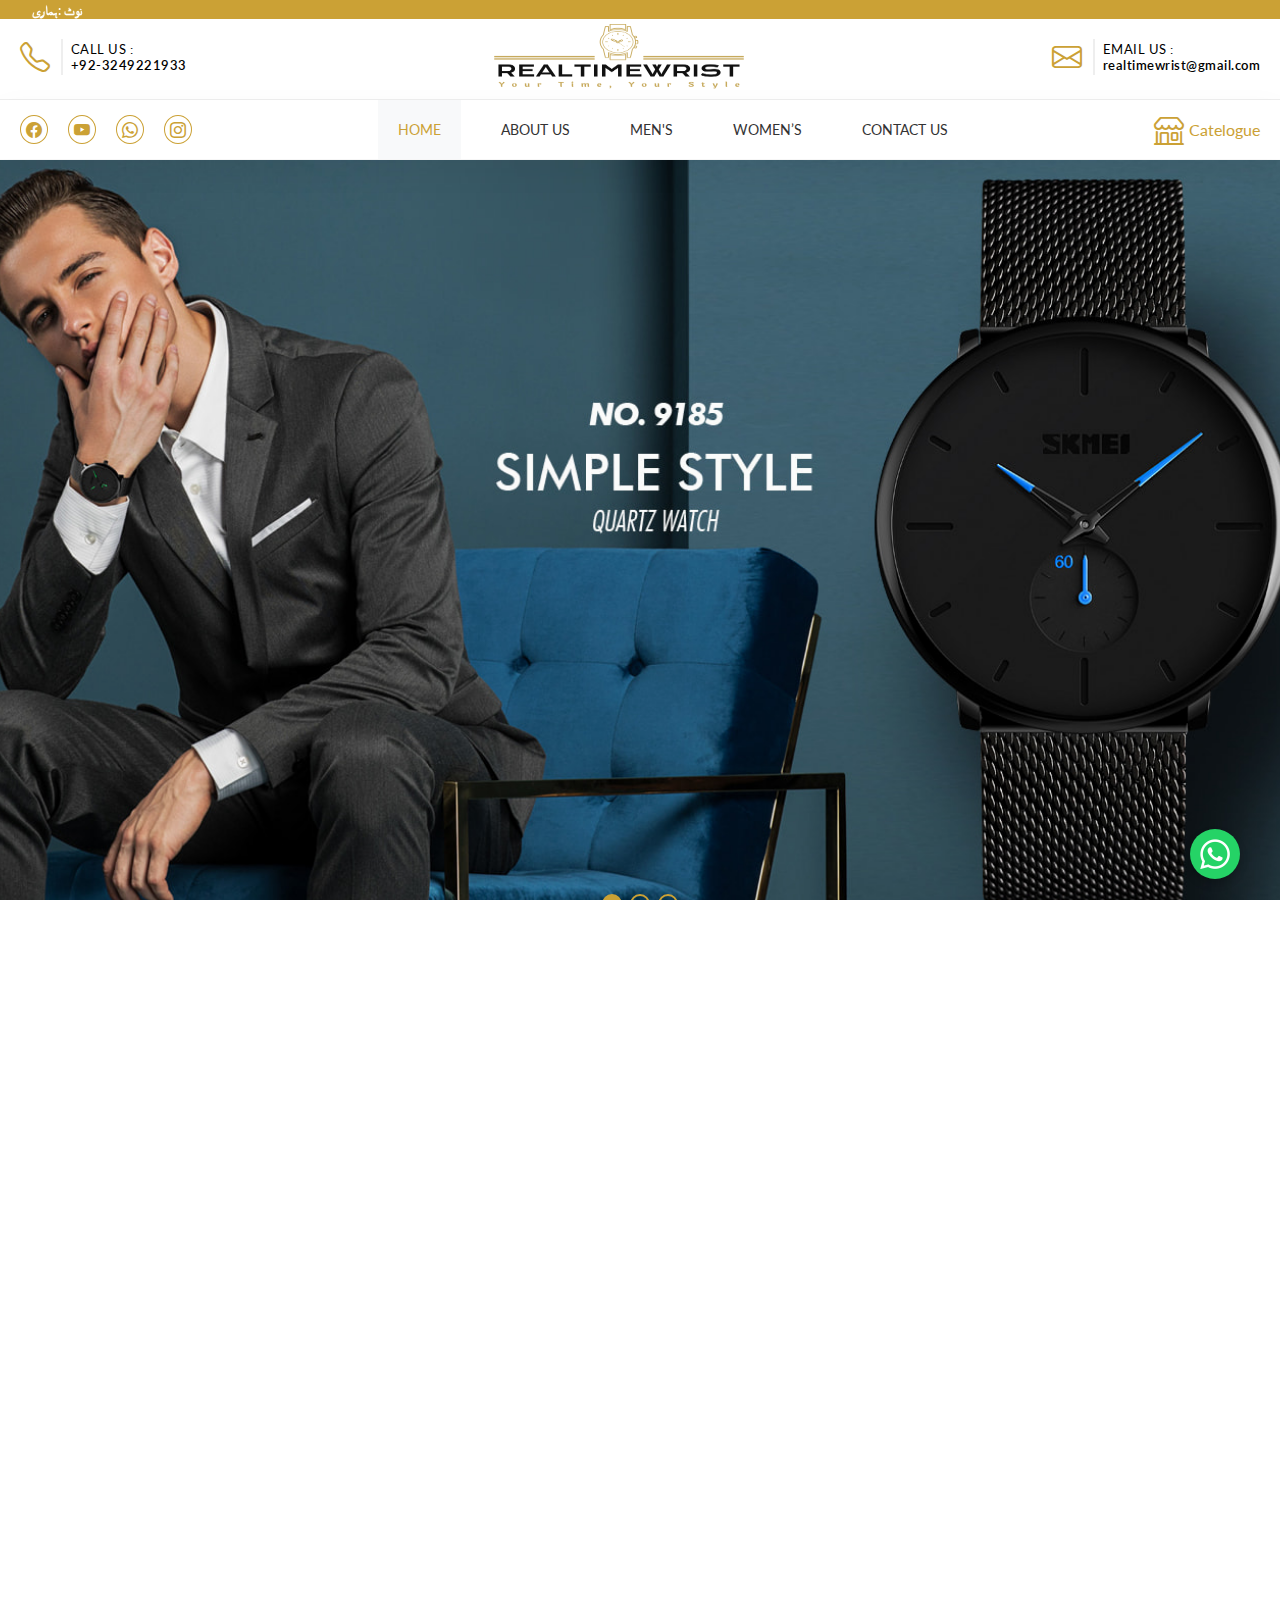
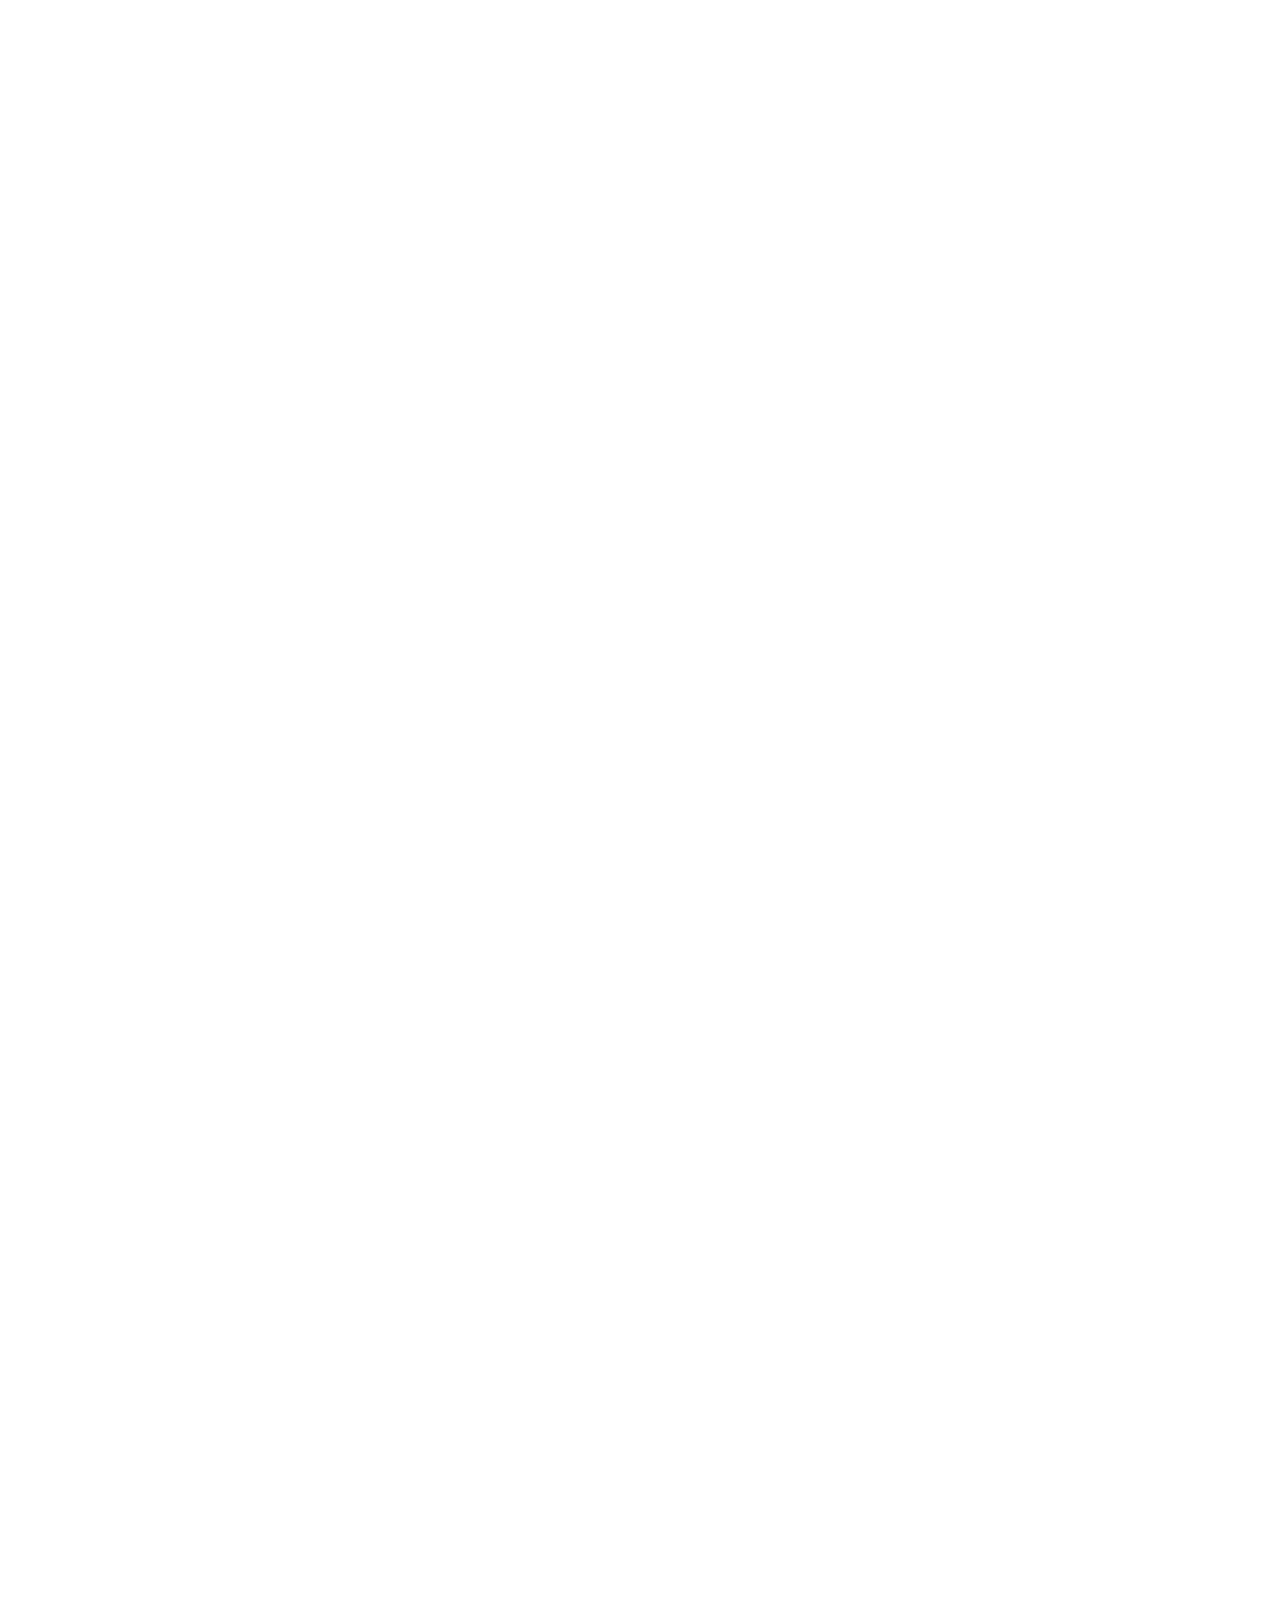
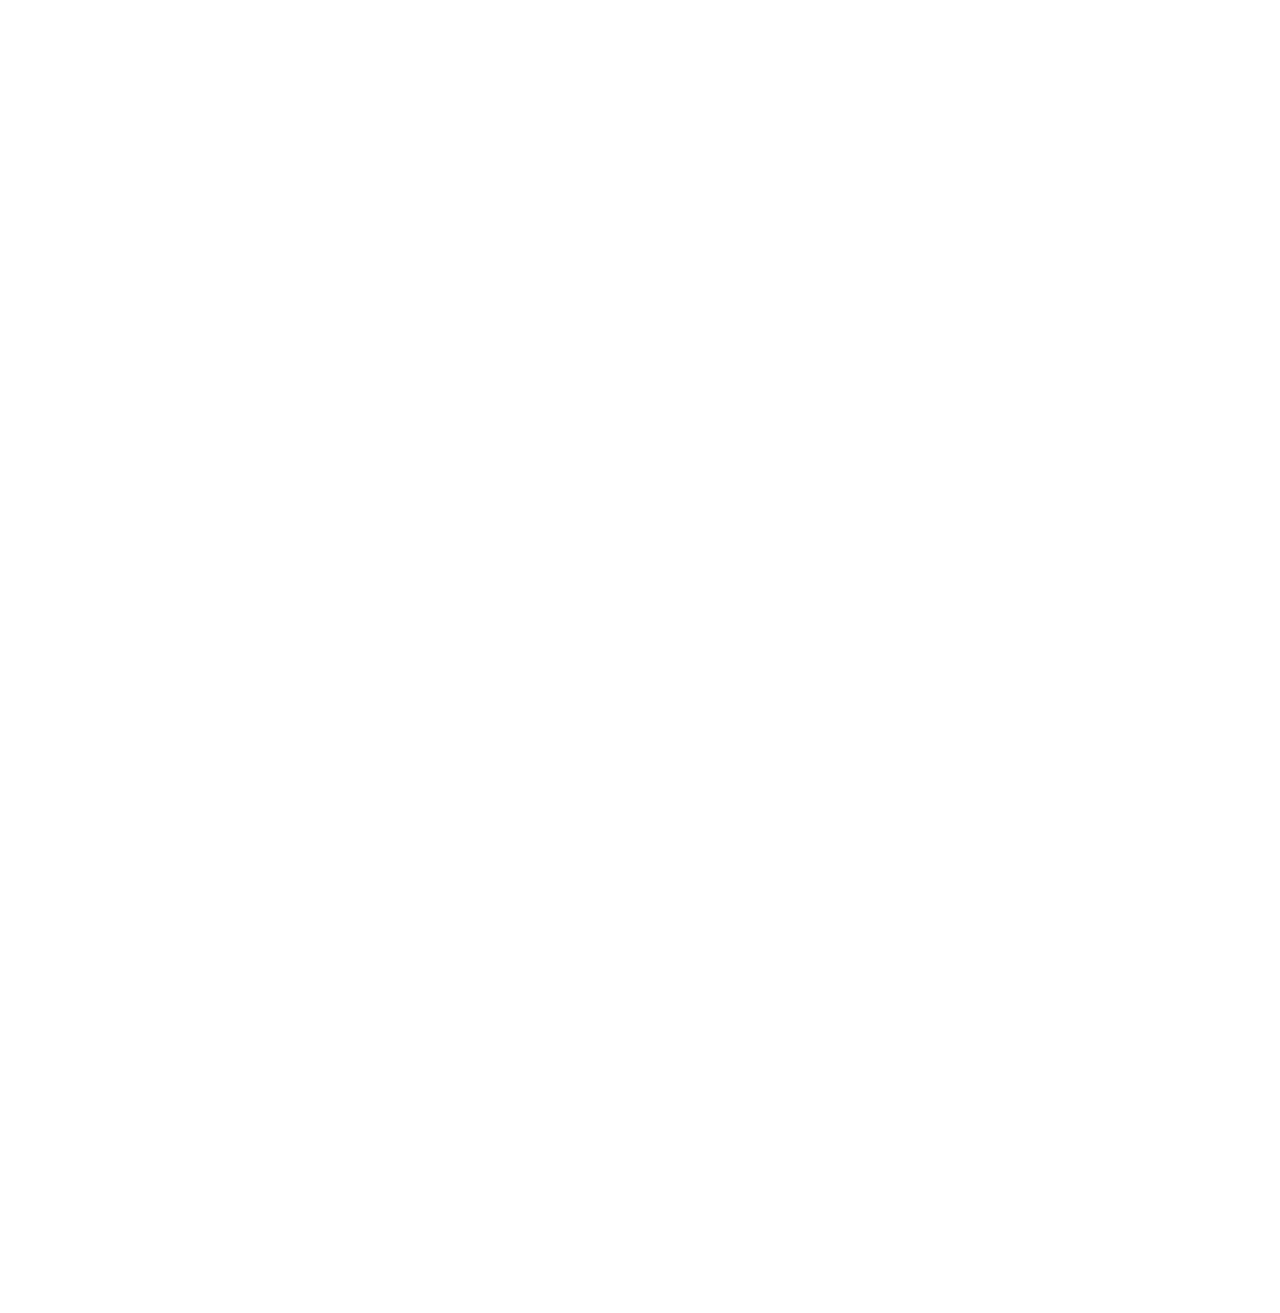
==== index.html @ b3bfb500 "E-commerce" ====
<!DOCTYPE html>
<html lang="en">

<head>
  <meta charset="UTF-8">
  <meta name="viewport" content="width=device-width, initial-scale=1.0">
  <title>REALTIMEWRIST | The house of watches</title>
  <link rel="shortcut icon" href="assessts/img/watch-favicon.png" type="image/x-icon">
  <link rel="stylesheet" href="style.css">
  <link rel="stylesheet" href="general.css">
  <link rel="stylesheet" href="query.css">
  <link rel="preconnect" href="https://fonts.googleapis.com">
  <link rel="preconnect" href="https://fonts.gstatic.com" crossorigin>
  <link href="https://fonts.googleapis.com/css2?family=Lato:wght@300;400;700&display=swap" rel="stylesheet">

  <!-- Link Swiper's CSS -->
  <link rel="stylesheet" href="assessts/swiper/swiper-bundle.min.css" />

  <!-- BootstrapLink -->
  <link rel="stylesheet" href="assessts/bootstrap-icons/bootstrap-icons.css">

  <!-- <link rel="stylesheet" href="assessts/boxicons/css/boxicons.css"> -->
  <!-- <link rel="stylesheet" href="assessts/boxicons/css/boxicons.min.css"> -->


</head>

<body>

  <div class="header-call">
    <marquee behavior="" direction="right"> نوٹ :ہماری ڈیل اس وقت ہوگی جب گھڑی آپ تک پہنچے گی اور ہم صرف کیش آن ڈیلیوری پر کام کرتے ہیں۔</span></marquee>
  </div>
  <header class="header-custom">
    <div class="logo">
      <a href="tel:+032-49221933" class="call">
        <i class="bi bi-telephone"></i>
        <div class="call-detail">
          CALL US :
          <p>+92-3249221933</p>
        </div>
      </a>
      <img src="realtimewrist-color-logo.png" alt="">
      <a href="mailto:realtimewrist@gmail.com" class="call">
        <i class="bi bi-envelope"></i>
        <div class="call-detail">
          EMAIL US :
          <p>realtimewrist@gmail.com</p>
        </div>
      </a>
    </div>

    <nav>
      <div class="nav-div">
        <a href="#" class="nav-logo">
          <img src="realtimewrist-color-logo-2.png" alt="">
        </a>
        <div class="social-accounts">
          <a href="https://www.facebook.com/profile.php?id=61551032074666" target="_blank"><i
              class="bi bi-facebook"></i></a>
          <a href=" https://www.youtube.com/@realtimewrist_watches" target="_blank"><i class="bi bi-youtube"></i></a>
          <a href="https://wa.me/923249221933" target="_blank"><i class="bi bi-whatsapp"></i></a>
          <a href=" https://www.instagram.com/realtime_wrist/" target="_blank"> <i class="bi bi-instagram"></i></a>
        </div>
        <ul class="nav-custom">
          <a href="index.html" class="nav-link-custom active">Home</a>
          <a href="#about" class="nav-link-custom">About Us</a>
          <a href="mens-watches.html" class="nav-link-custom">Men's</a>
          <a href="womens-watches.html" class="nav-link-custom">Women’s</a>
          <a href="contact.html" class="nav-link-custom">Contact US</a>
        </ul>
        <a href="https://wa.me/923249221933" target="_blank" class="chat-icon">
          <i class="bi bi-shop"></i><span>Catelogue</span>
        </a>
        <button class="btn-mobile-nav">
          <i class="bi bi-list icon-mobile-nav"></i>
          <i class="bi bi-x icon-mobile-nav"></i>
        </button>
      </div>
    </nav>
  </header>

  <main class="main">
    <a href="https://wa.me/923249221933" target="_blank" class="whatsapp">
      <img src="assessts/img/whatsapp.png" alt="">
    </a>

    <!-- ======= HERO SECTION ======= -->
    <section class="section-hero">
      <!-- Swiper -->
      <div class="swiper mySwiper">

        <div class="swiper-wrapper">
          <div class="swiper-slide">
            <div class="slide">
              <img src="assessts/img/hero-1.jfif" alt="">
            </div>
          </div>
          <div class="swiper-slide hero-float-slide">
            <div class="slide">
              <img src="assessts/img/hero-2.jfif" alt="">
            </div>
          </div>
          <div class="swiper-slide hero-float-slide">
            <div class="slide">
              <img src="assessts/img/hero-3.png" alt="">
            </div>
          </div>
        </div>
        <div class="swiper-pagination swiper-btn"></div>
      </div>
    </section>



    <!-- ======= ABOUT SECTION ======= -->
    <section class="section-about" id="about">
      <div class="container text-center">
        <!-- <div class="line"></div> -->
        <h2 class="section-title">About Us</h2>
      </div>

      <div class="container">
        <div class="grid grid--2-cols">

          <div class="about-text">
            <p class="about-para">
              <strong> Realtimmewrist</strong> is an online platform for providing facility of watches, with cash on delivery as our only payment method. This means that you can browse our selection of watches, and receive your watch without having to pay anything upfront. Once your watch arrives, you can pay the delivery person in cash.
              
              We understand that buying a watch online can be a big decision, and we want to make sure that you have all the information you need before you make a purchase. That's why we provide detailed descriptions and high-quality photos of all of our watches. <br> <br>
              
              If you're looking for a convenient and affordable way to buy a watch, Realtimmewrist is the perfect place for you. <br> <br>
              <strong>
              نوٹ :ہماری ڈیل اس وقت ہوگی جب گھڑی آپ تک پہنچے گی اور ہم صرف کیش آن ڈیلیوری پر کام کرتے ہیں۔<br>
              NOTE : Our deal will be done when the watch reaches you and We only work on cash on delivery. </strong>
            </p>
          </div>

          <div class="about-img">
            <img src="assessts/img/bg-about.png" alt="">
          </div>
        </div>
      </div>
    </section>


    <section class="section-bestselling" id="featured">
      <div class="container text-center">
        <h2 class="section-title">Best Affordable</h2>
      </div>

      <div class="container grid grid--3-cols">
        <a href="https://wa.me/923249221933" target="_blank" class="product-card">
          <div class="sale-tag">BEST AFFORDABLE</div>

          <div class="product-img">
            <img src="assessts/img/ROLEX/rolex-strap-2.jpeg" alt="">
            <div class="quick-label">QUICK VIEW</div>
          </div>
          <div class="product-details">

            <div class="product-category">Men's Watch</div>
            <div class="product-name">ROLEX GMT MASTER Date Just Buzzle Working Rubber Strap Master Lock Different
              Colors Available <br> <b>CLICK to see more colors</b>
            </div>
            <div class="product-price">
              RS 3,650</div>
          </div>
        </a>
        <a href="https://wa.me/923249221933" target="_blank" class="product-card">
          <div class="sale-tag">BEST AFFORDABLE</div>

          <div class="product-img">
            <img src="assessts/img/ROLEX/rolex-submariner-2.jpeg" alt="">
            <div class="quick-label">QUICK VIEW</div>
          </div>
          <div class="product-details">

            <div class="product-category">Men's Watch</div>
            <div class="product-name">Rolex submariner watch
              Stainless steel chain
              Moving bazzle
              AA quality watch
              Different colors available
              <br> <b>CLICK to see more colors</b>
            </div>
            <div class="product-price">
              RS 3,800</div>
          </div>
        </a>
        <a href="https://wa.me/923249221933" target="_blank" class="product-card">
          <div class="sale-tag">BSET AFFORDABLE</div>

          <div class="product-img">
            <img src="assessts/img/TAG-HEUER/taghauer-strap-1.jpeg" alt="">
            <div class="quick-label">QUICK VIEW</div>
          </div>
          <div class="product-details">

            <div class="product-category">Men's Watch</div>
            <div class="product-name">TAG HAUER Men's Strap Watch Carrera Model
              Date Working 
              Master Lock Watch  <br> <br> <b>CLICK to see more colors</b>
            </div>
            <div class="product-price">
              RS 2,650</div>
          </div>
        </a>
      </div>
    </section>


    <!-- ======= MEN'S WATCHES SECTION ======= -->
    <section class="section-product" id="product">
      <div class="container text-center">
        <h2 class="section-title">MEN's Watches</h2>
      </div>

      <div class="container">
        <div class="products-cards grid grid--4-cols">
          <a href="https://wa.me/923249221933" target="_blank" class="product-card">
            <div class="product-img">
              <img src="assessts/img/CITIZEN/citizen-chain-chrono-high-1.jpeg" alt="">
              <div class="quick-label">QUICK VIEW</div>
            </div>
            <div class="product-details">

              <div class="product-category">Men's Watch</div>
              <div class="product-name">TISSOT Mens Watch Quartz Machine ALL Chronograph Working Date Working Stainless
                Steel Chain <br> <b>CLICK to see more colors</b>
              </div>
              <div class="product-price">
                RS 5,200</div>
            </div>
          </a>
          <a href="https://wa.me/923249221933" target="_blank" class="product-card">

            <div class="product-img">
              <img src="assessts/img/OMEGA/omega-strap-chronoHigh-1.jpeg" alt="">
              <div class="quick-label">QUICK VIEW</div>
            </div>
            <div class="product-details">

              <div class="product-category">Men's Watch</div>
              <div class="product-name">OMEGA Mens Watch Automatic Machine All Chronograph Working(day, date & 24 hours) Leather Strap
              </div>
              <div class="product-price">
                RS 7,650</div>
            </div>
          </a>
          <a href="https://wa.me/923249221933" target="_blank" class="product-card">
            <div class="product-img">
              <img src="assessts/img/CITIZEN/citizen-strap-1.jpeg" alt="">
              <div class="quick-label">QUICK VIEW</div>
            </div>
            <div class="product-details">

              <div class="product-category">Men's Watch</div>
              <div class="product-name">CITIZEN Mens Watch Slim Model Japan Quartz Machine Date Working Leather Strap
                Master Lock <br> <b>CLICK to see more colors</b>
              </div>
              <div class="product-price">
                RS 2,950</div>
            </div>
          </a>
          <a href="https://wa.me/923249221933" target="_blank" class="product-card">

            <div class="product-img">

              <img src="assessts/img/CARTIER/cartier-strap-1.jpeg" alt="">
              <div class="quick-label">QUICK VIEW</div>
            </div>
            <div class="product-details">

              <div class="product-category">Men's Watch</div>
              <div class="product-name">CARTIER STRAP GENTS SQUARE DATE WORKING WATCH <br> <b>CLICK to see more colors</b>
              </div>
              <div class="product-price">
                RS 4,250</div>
            </div>
          </a>
        </div>
        <div class="container text-center">
          <a href="mens-watches.html" class="link-custom">View all watches &rightarrow;</a>
        </div>
        <img src="Men-Banner-740x130-1.jpg" class="product-banner"></img>
      </div>
    </section>


    <!-- ======= WOMMEN'S WATCHES SECTION ======= -->
    <section class="section-product" id="product">
      <div class="container text-center">
        <h2 class="section-title">Women's Watches</h2>
      </div>

      <div class="container">
        <div class="products-cards grid grid--4-cols">
          <a href="https://wa.me/923249221933" target="_blank" class="product-card">
            <div class="product-img">
              <img src="assessts/img/BALLEDA-Ladies/balleda-chain-1.jpeg" alt="">
              <div class="quick-label">QUICK VIEW</div>
            </div>
            <div class="product-details">

              <div class="product-category">Men's Watch</div>
              <div class="product-name">ORIGINAL BELLEDA Ladies Watch High Quality Steel Chain Down Second Working Water Resistant <br> <b>CLICK to see more colors</b> 
              </div>
              <div class="product-price">
                RS 2,900</div>
            </div>
          </a>
          <a href="https://wa.me/923249221933" target="_blank" class="product-card">
            <div class="product-img">
              
              <img src="assessts/img/BALLEDA-Ladies/noble-ladies-3.jpeg" alt="">
              <div class="quick-label">QUICK VIEW</div>
            </div>
            <div class="product-details">
    
              <div class="product-category">Women's Watch</div>
              <div class="product-name">NOBLE LADIES CHAIN 
                NEW ARRIVAL <br> <b>CLICK to see more colors</b>
              </div>
              <div class="product-price">
                RS 900</div>
            </div>
          </a>
          <a href="https://wa.me/923249221933" target="_blank" class="product-card">
            <div class="product-img">
              
              <img src="assessts/img/BALLEDA-Ladies/noble-ladies-2.jpeg" alt="">
              <div class="quick-label">QUICK VIEW</div>
            </div>
            <div class="product-details">
    
              <div class="product-category">Women's Watch</div>
              <div class="product-name">NOBLE LADIES CHAIN 
                NEW ARRIVAL <br> <b>CLICK to see more colors</b>
              </div>
              <div class="product-price">
                RS 900</div>
            </div>
          </a>
          <a href="https://wa.me/923249221933" target="_blank" class="product-card">
            <div class="product-img">
              
              <img src="assessts/img/BALLEDA-Ladies/reward-ladies-2.jpeg" alt="">
              <div class="quick-label">QUICK VIEW</div>
            </div>
            <div class="product-details">
    
              <div class="product-category">Women's Watch</div>
              <div class="product-name">REWARD JEWELRY WATCH🔥🔥 5 COLORS SL-68 QUARTZ MOVEMENT STEEL BACK <br> <b>CLICK to see more colors</b>
              </div>
              <div class="product-price">
                RS 1,100</div>
            </div>
          </a>
        </div>
        <div class="container text-center">

          <a href="womens-watches.html" class="link-custom">View all watches &rightarrow;</a>
        </div>
        <img src="Women-Banner-740x130-1.jpg" class="product-banner"></img>
      </div>
    </section>


    <section class="section-cta">
      <div class="cta">
        <div class="section-title text-center">How to Order?</div>
        <p class="cta-para">You want to order your watch don't worry click on <br> the button below and then you can
          simply palce your order</p>
        <a href="https://wa.me/923249221933" target="_blank" class="link-custom">Click to place your order</a>
      </div>
    </section>
    <section class="section-socialaccounts">
      <div class="container socialaccounts">
        <div class="socialaccounts-title">Join Us On</div>
        <div class="social-accounts">
          <a href="https://www.facebook.com/profile.php?id=61551032074666" target="_blank"><i
              class="bi bi-facebook"></i></a>
          <a href=" https://www.youtube.com/@realtimewrist_watches" target="_blank"><i class="bi bi-youtube"></i></a>
          <a href="https://wa.me/923249221933" target="_blank"><i class="bi bi-whatsapp"></i></a>
          <a href=" https://www.instagram.com/realtime_wrist/" target="_blank"> <i class="bi bi-instagram"></i></a>
        </div>
      </div>
    </section>
  </main>

  <footer class="footer">© Copyright | <span>Realtimewrist</span> | 2023 All Rights Reserved.</footer>

  <script src="script.js"></script>

  <!-- Swiper JS -->
  <script src="assessts/swiper/swiper-bundle.min.js"></script>
  <script src="assessts/swiper/swiper-bundle.min.js.map"></script>
  <!-- Initialize Swiper -->
  <script>
    new Swiper('.mySwiper', {
      speed: 400,
      loop: true,
      // effect: 'fade',
      autoplay: {
        delay: 2000,
        disableOnInteraction: false
      },
      slidesPerView: 'auto',
      pagination: {
        el: '.swiper-pagination',
        type: 'bullets',
        clickable: true
      },
    });
    new Swiper('.mySwiperfloat', {
      speed: 600,
      loop: true,
      autoplay: {
        delay: 2000,
        disableOnInteraction: false
      },
      slidesPerView: 'auto',
      pagination: {
        // el: '.swiper-pagination',
        // type: 'bullets',
        // clickable: true
      },
    });
  </script>
</body>

</html>
---- style.css ----
/* Header */

.header-call{
  position: fixed;
  width: 100%;
  top: 0;
  left: 0;
  display: flex;
  z-index: 999;
  padding: 0.2rem 3rem;
  background-color: var(--primary-color2);
  color: #fff;
}

.header-call marquee{
  font-size: 1.3rem;
  font-weight: 600;
  letter-spacing: 0.1rem;
}

.social-accounts{
  display: flex;
  gap: 2rem;
}

.social-accounts a{
  border: 1px solid var(--primary-color2);
  padding: 0.4rem 0.5rem;
  border-radius: 50%;
  text-decoration: none;
  font-size: 1.6rem;
  color: var(--primary-color2);
  transition: 0.2s;
}

.social-accounts a:hover{
  background-color: var(--primary-color2);
  color: #fff;
}


.call i{
font-size: 3rem;
padding-right: 1rem;
border-right: 0.2rem solid #eee;
color: var(--primary-color2);
}

.header-custom{
  margin-top: 1.9rem;
  position: fixed;
  left: 0;
  top: 0;
  display: flex;
  flex-direction: column;
  width: 100%;
  z-index: 999;
  background-color: #fff;
}

.logo{
  width: 100%;

  max-width: 130rem;
  margin: 0 auto;
  display: flex;
  justify-content: center;
  align-items: center;
  padding: 0.5rem 2rem 1rem 2rem;
  transition: all 0.2s;
  height: 8rem;
}

.call{
  display: flex;
  align-items: center;
  gap: 0.8rem;
  font-size: 1.4rem;
  letter-spacing: 0.5px;
  text-decoration: none;
  color:#000 !important;
}

.call-detail{
  font-size: 1.3rem;
}

.call-detail p{
  font-weight: 600;
}

.logo img{
  width: 25rem;
  height: 100%;
  margin: 0 auto;
}

.header-custom nav{
  width: 100%;
  background-color: rgba(255,255,255,0.99);
  border-top: 1px solid #eee;
  
}

.nav-div{
  box-shadow:0 1.2rem 3.2rem rgba(0, 0, 0, 0.05);
  padding: 0rem 2rem;
  display: flex;
  align-items: center;
  width: 100%;
  /* max-width: 130rem; */
  margin: 0 auto;

}

.nav-logo{
  display: none;
}

.nav-custom{
  display: flex;
  justify-content: flex-start;
  gap: 2rem;
  align-items: center;
  list-style: none;
  margin: 0 auto;
}

.nav-link-custom{
  text-decoration: none;
  text-transform: uppercase;
  padding: 21px 20px;
  font-size: 1.4rem;
  color: #333;
  transition: 0.2s all;
}

.nav-link-custom:hover{
  color: var(--primary-color2);
  background-color: #f8f9fa;
}

.active{
  background-color: #f8f9fa;
  color: var(--primary-color2);
}

.chat-icon{
  display: flex;
  align-items: center;
  font-size: 3rem;
  gap: 0.5rem;
  color: var(--primary-color2);
}

.chat-icon span{
  font-size: 1.6rem;
}

/* Sticky */
.sticky .header-custom .logo{
  display: none;
  box-shadow: none;
}
.sticky .header-custom .nav-div{
  position: fixed;
  top: 0;
  left: 0;
  width: 100%;
  max-width: 100%;
  height: 7rem;
  padding: 0 2rem;
  background-color: rgba(255,255,255,0.99);
  z-index: 999;
  transition: all 0.2s ease-in-out;
}

.sticky .header-custom .nav-logo{
  display: block;
  height: 70%;
  width: 22rem;
}
.sticky .header-custom .social-accounts{
  display: none;
}

.sticky .header-custom .nav-link-custom{
  padding: 26px 20px;
}

/* ********** */
/* MOBILE */
/* ********* */

.btn-mobile-nav{
  border: none;
  background: none;
  cursor: pointer;
  display: none;
}
.icon-mobile-nav{
  font-size: 5rem;
  color: #333;
}

.bi-x{
  display: none;
}

/* ************* */
/* Hero section */
/* ************ */

.section-hero{
  height: 85vh;
  cursor: pointer;
  overflow: hidden;
  position: relative;
}

.swiper {
  width: 100%;
  height:100%;
  position: absolute !important;
}

.swiper-slide {
  text-align: center;
  font-size: 1.8rem;
  display: flex;
  justify-content: center;
  align-items: center;
}

.swiper-slide .slide {
  display: flex;
  justify-content: center;
  align-items: center;
  width: 100%;
  height: 100%;
  position: relative;
  /* object-fit: cover; */
}

.slide::after{
  content: '';
  position: absolute;
  width: 100%;
  height: 100%;
  background: rgba(0,0,0,0.01) !important;
}

.slide img{
  width: 100%;
  height: 100%;
  object-fit: cover;
  /* opacity: 0.; */
  object-position: center;
}


.swiper-pagination-bullet{
  opacity: 1 !important;
  background-color: transparent !important;
  border: 2px solid var(--primary-color2) !important;
  width: 2rem !important;
  height: 2rem !important;
}
.swiper-pagination-bullet-active{
  background-color: var(--primary-color2) !important;

}

.hero-float{
  position: absolute;
  max-width: 60rem;
  height: 16rem;
  padding: 1rem 2rem;
  top: 55%;
  right: 0%;
  background: #222;
  opacity: 1;
  box-shadow: 5px 5px 20px rgba(0,0,0,0.5);
  transform: translateY(-50%);
  z-index: 9999;
}
.float-text{
  color: #fff;
  font-size: 4rem;
  font-family: 'Franklin Gothic Medium', 'Arial Narrow', Arial, sans-serif;
  letter-spacing: 1.2px;
}

.hero-overlay{
  position: absolute;
  width: 100%;
  height: 100%; 
  z-index: 999;
  opacity: 0.1;
}

/* ************** */
/* Section ABout */
/* ************** */

.section-about{
  padding: 9.6rem 0 4.8rem 0;
}


.about-img{
  width: 100%;
  height: 100%;
}

.about-img img{
  box-shadow: 5px 5px 10px rgba(0,0,0,0.2)
}

.about-heading{
  font-size: 2.4rem;
}

.about-text{
  font-size: 1.6rem;
  text-align: justify;
  line-height: 1.6;

}
.about-text ul li{
  margin-bottom: 1.6rem;
  }

.about-text span{
  font-size: 1.8rem;
}

/* * ************** */
/* SECTION BESTSELLING */
/* ************** */
.section-bestselling{
  padding: 4.8rem 0 ;
  background-color: #f8f9fa; 
  /* background-color: #FCFCFD;  */

}
.bestselling-img{
  padding: 5rem;
  background-color: #8b8585;
}
.bestselling-img2{
  padding: 10rem;
}
/* * ************** */
/* SECTION PRODUCTS */
/* ************** */

.section-product{
  padding: 2.2rem 0;
}

.product-card{
  position: relative;
  text-decoration: none;
  height: fit-content;
  overflow: hidden;
  border-radius: 0.3rem;
  background-color: #fff;
  box-shadow: 0  5px 10px rgba(0,0,0,0.075);
  cursor: pointer;
  transition: 0.2s;
  border: 2px solid #eee;
}
/* .product-card:hover{
  transform: scale(1.01);
  box-shadow: 0  5px 10px rgba(0,0,0,0.2);
} */

.sale-tag{
  position: absolute;
  top: 2%;
  right: 0%;
  /* width: 100%; */
  padding: 0.5rem 0.6rem;
  background-color: var(--primary-color2);
  color: #fff;
  font-size: 1.4rem;
  z-index: 99;
}

.product-card:hover .quick-label{
  height: 3rem;
  opacity: 0.8;
}

.product-img{
  height: 60%;
  overflow: hidden;
  position: relative;
}
.product-img img{
  object-fit: cover;
  object-position: left;
  width: 100%;
  height: 22rem;
  transition: all 0.5s;
}
.product-card:hover .product-img img{
  transform: scale(1.1);
  filter: brightness(0.5);
}

.quick-label{
  position: absolute;
bottom: -0.1rem;
left: 0;
width: 100%;
height: 0;
opacity: 0;
text-align: center;
font-weight: 700;
padding: 0.5rem 1rem;
  background-color: var(--primary-color2);
  color: #fff;
  font-size: 1.6rem;
  text-transform: uppercase;
  transition: 0.2s;
}
.product-details{
  padding: 2rem;
  height: 40%;
  background-color: #fff;
  border-top: 0.4rem solid var(--primary-color2); 
}
.product-category{
  text-transform: uppercase;
  color: #8b8585;
  font-size: 1.3rem;
  margin-bottom: 0.4rem;
}
.product-name{
  font-size: 1.6rem;
  color: #272829;
  margin-bottom: 1rem;
}

.product-card:hover .product-details{
  opacity: 0.8;
}

.product-price{
  font-weight: 600;
  font-size: 2rem;
  color: var(--primary-color2);
}

.product-banner{
  height: 30vh;
  object-fit: cover;
  margin-bottom: 50px;
  filter: brightness(0.8);

}

/* ************** */
/* SECTION SOCIALACCOUNTS */
/* ************************** */


.section-socialaccounts{
  padding: 3rem 0;
  /* background-color: #111; */
}

.socialaccounts{
  display: flex;
  justify-content: space-between;
}

.socialaccounts-title{
  color: var(--primary-color2);
  font-size: 3.2rem;
  text-transform: uppercase;

}

.socialaccounts .social-accounts{
  justify-content: center;
}

.socialaccounts .social-accounts a{
font-size: 2rem;
padding: 0.9rem 1rem;
}

/* **************** */
/* SECTION CTA */
/* ****************** */

.section-cta{
  padding: 3.2rem 0 0 0;
}

.cta{
  padding: 3.2rem  2.4rem;
  text-align: center;
  background: linear-gradient(rgba(0,0,0,0.8), rgba(0,0,0,0.6)), url(assessts/img/bg-cta-2.jpg);
  background-repeat: no-repeat;
  background-position: center;
  background-size: cover;
  object-fit: cover;
  /* object-position: top; */
  background-attachment: fixed;

}

.cta-para{
  font-size: 2.4rem;
  color: #fff;

}

/* ***************** */
/* CONTACT US */
/* ****************** */

.section-contact{
  padding: 9.6rem 0 ;
}

.contact-box{
  text-align: center;
}

.contact-icon{
  font-size: 4rem;
  display: inline-block;
  color: var(--primary-color2);
  margin-bottom: 1.2rem;
}

.contact-title{
  font-size: 2.4rem;
  margin-bottom: 0.7rem;
}

.contact-info{
  font-size: 1.6rem;
}

.footer{
  padding: 3.2rem 2rem;
  line-height: 1.4;
  background-color: #000;
  font-size: 1.8rem;
  color: #fff;
  text-align: center;
  background-color: var(--primary-color2);
  /* border-top-left-radius: 3rem;
  border-top-right-radius: 3rem; */

}

.footer span{
  font-weight: 600;
}

.footer-col{
  display: flex;
  flex-direction: column;
  gap: 1.4rem;
}

.footer-title{
  font-size: 2rem;
  font-weight: 600;
  color: #000;
  text-transform: uppercase;
}

.footer-logo{
  height: 60%;
}

.footer-para{
  font-size: 1.6rem;
  color: #000;
  line-height: 1.4;
}
---- general.css ----
*{
  margin: 0;
  padding: 0;
  box-sizing: border-box;
  text-decoration: none;
}

:root{
  --primary-color: #ffc451;
  --primary-color2: #4263eb;
  --secondary-color: #91a7ff;
  --secondary-color2: #dbe4ff;
  --primary-color2: #f59f00;
}
:root{
  --primary-color: #000;
  --primary-color2: #cba135 ;
  --secondary-color: #ff8787;
  --secondary-color2: #ffe3e3;
}
/* :root{
  --primary-color: #ffd43b;
  --secondary-color: #ffd43b;
  --secondary-color2: #fff3bf;
} */
/* :root{
  --primary-color: #2b8a3e;
  --primary-color2: #37b24d;
  --secondary-color: #69db7c;
  --secondary-color2: #b2f2bb;
} */

html{
  font-size: 62.5%;
  overflow-x: hidden;
  scroll-behavior: smooth;
  font-family: 'Rubik', sans-serif;
  font-family: 'Lato', sans-serif;
  height: 100%;
}

body{
  font-size: 62.5%;
  height: 100%;
  scroll-behavior: smooth;
  color: #272829;
  overflow-x: hidden;
}


/* *********************** */
/* GENERAL REUSABLE COMPONENTS */
/* *********************** */
.container{
  max-width: 120rem;
  padding: 0 3.2rem;
  margin: 0 auto;
}
.grid{
  display: grid;
  row-gap: 9.6rem;
  column-gap: 6.4rem;
}

.grid:not(:last-child){
  margin-bottom: 3.2rem;
}

.grid--2-cols{
  grid-template-columns: repeat(2, 1fr);
  column-gap: 3.2rem;
}
.grid--3-cols{
  grid-template-columns: repeat(3, 1fr);
}
.grid--4-cols{
  grid-template-columns: repeat(4, 1fr);
  column-gap: 1.4rem;
  row-gap: 4.8rem;
}
.grid--5-cols{
  grid-template-columns: repeat(5, 1fr);
}

.main{
  margin-top: 16rem;
}


.section-title{
  display: inline-block;
  text-align: center;
  font-size: 2.8rem;
  font-weight: 600;
  margin: 0 auto 4.8rem auto;
  padding: 0 0.8rem;
  letter-spacing: .2rem  ;
  text-transform: uppercase;
  color: #cba135;
  /* background-color: #fff; */
}


img{
  width: 100%;
  height: 100%;
}

.page-banner-men{
  background: linear-gradient(rgba(0,0,0,0.2), rgba(0,0,0,0.4)), url(Men-Banner-740x130-1.jpg);
}
.page-banner-women{
  background: linear-gradient(rgba(0,0,0,0.2), rgba(0,0,0,0.4)), url(Women-Banner-740x130-1.jpg);
}
.page-banner-contact{
  background: linear-gradient(rgba(0,0,0,0.2), rgba(0,0,0,0.4)), url(assessts/img/hero-1.png);
}
.page-banner-men,.page-banner-women, .page-banner-contact{
  height: 50vh;
  object-fit: cover;
  /* object-position: top; */
  background-position: center;
  background-size: cover;
  background-repeat: no-repeat;
  display: flex;
  justify-content: center;
  align-items: center;
}



.link-custom{
  display: inline-block;
  margin: 0rem 0 1rem 0;
  border: none;
  color: #cba135;
  padding: 1rem  2rem;
  font-weight: 600;
  font-size: 1.6rem;
  border-radius: 0.2rem;
  transition: all 0.2s ;
  text-transform: uppercase;
  text-decoration: none;
}

.link-custom:hover{
  text-decoration: underline;
letter-spacing: 1px;
animation: name duration timing-function delay iteration-count direction fill-mode;
}

.whatsapp{
  position: fixed;
  right: 4rem;
  bottom: 2rem;
  z-index: 999;
  animation: jumping 0.2s ease-in-out infinite ;
  /* animation-timing-function: 0.2s; */
}
.whatsapp img{
  box-shadow: 0 5px 8px rgba(0,0,0,0.2);
  width: 5rem;
  height: 5rem;
  border-radius: 50%;
}

@keyframes jumping {
  0% {
    transform: translateY(0);
}

50% {
    transform: translateY(-10px);
  }
  60%{
    transform: translateY(0);
    animation-delay: 1s;
  }
100% {
    transform: translateY(0);
}
  
}

.text-center{
  text-align: center;
}
---- query.css ----
@media (max-width: 65em) {
  .header-custom .btn-custom {
    display: none;
  }.nav-div{
    justify-content: space-between;
  }
  nav .social-accounts{
    display: none;
  }
  .nav-custom{
    margin: 0;
  }
  .section-hero{
    height: 80vh;
  }
}

@media (max-width: 54em) {
  html{
    font-size: 50%;
  }
  .nav-custom{
    gap: 1rem;
  }
  .sticky .chat-icon{
    display: none;
  }
  .grid--3-cols{
    grid-template-columns: repeat(3, 1fr);
    column-gap: 1rem;
  }
  .grid--2-cols{
    grid-template-columns: 1fr;
    row-gap: 2.4rem;
  }
  .about-img{
    height: 50vh;
    grid-row: 1;
  }
.grid--4-cols{
  grid-template-columns: repeat(3, 1fr);
  column-gap: 1rem;
  row-gap: 3.2rem;
}
  .btn-mobile-nav {
    display: block;
    z-index: 9999;
  }
  .nav-custom {
    background-color: #dbbd72;
    position: absolute;
    top: -1.9rem;
    left: 0;
    width: 100%;
    height: 100vh;
    overflow: hidden;
    display: flex;
    flex-direction: column;
    justify-content: center;
    align-items: center;
    transform: translateX(-100%);
    z-index: 888;
    transition: 0.5s;
    pointer-events: none;
    visibility: hidden;
  }

  .sticky .nav-custom{
    top: 0;
  }
  
  .nav-links-custom {
    flex-direction: column;
    justify-content: center;

    gap: 1rem;
  }

  .nav-link-custom {
    font-size: 2rem;
  }
  
  .nav-open .nav-custom {
    /* opacity: 1; */ 
    width: 50%;
    pointer-events: auto;
    transform: translateX(0);
    visibility: visible;
  }

  .nav-open .bi-x {
    display: block;
  }

  .nav-open .bi-list {
    display: none;
  }
  .section-hero{
    height: 60vh;
  }
  .swiper-pagination-bullet{
  display: none !important;
  }
}

@media (max-width: 39em) {
  .cursor{
    display: none;
  }
  .grid--3-cols{
    grid-template-columns: 1fr 1fr;
    row-gap: 2.4rem;
  }
  .grid--4-cols{
    column-gap: 0.3rem;
  }

  .section-hero{
    height: 45vh;
  }

  .call i{
    border-right: 0;
  }
  .call-detail{
    display: none;
  }

  .sticky .header-custom .nav-logo{
    width: 200px;
  }
  .nav-open .nav-custom {
    width: 70%;
  }

  .product-img img{
    height: 16rem;
  }
  .product-details{
    padding: 1rem;
  }

  .product-name{
    font-size: 1.4rem;
  }
  .socialaccounts{
    align-items: center;
    gap: 1rem;
    flex-direction: column;
  }
}

@media (max-width: 26.5em) {
  .section-hero{
    height: 30vh;
  }
  .container{
  padding: 0 2.2rem;

  }
  .grid--4-cols{
    grid-template-columns: 1fr 1fr;
    column-gap: 1rem;
    row-gap: 1.8rem;
  }
}
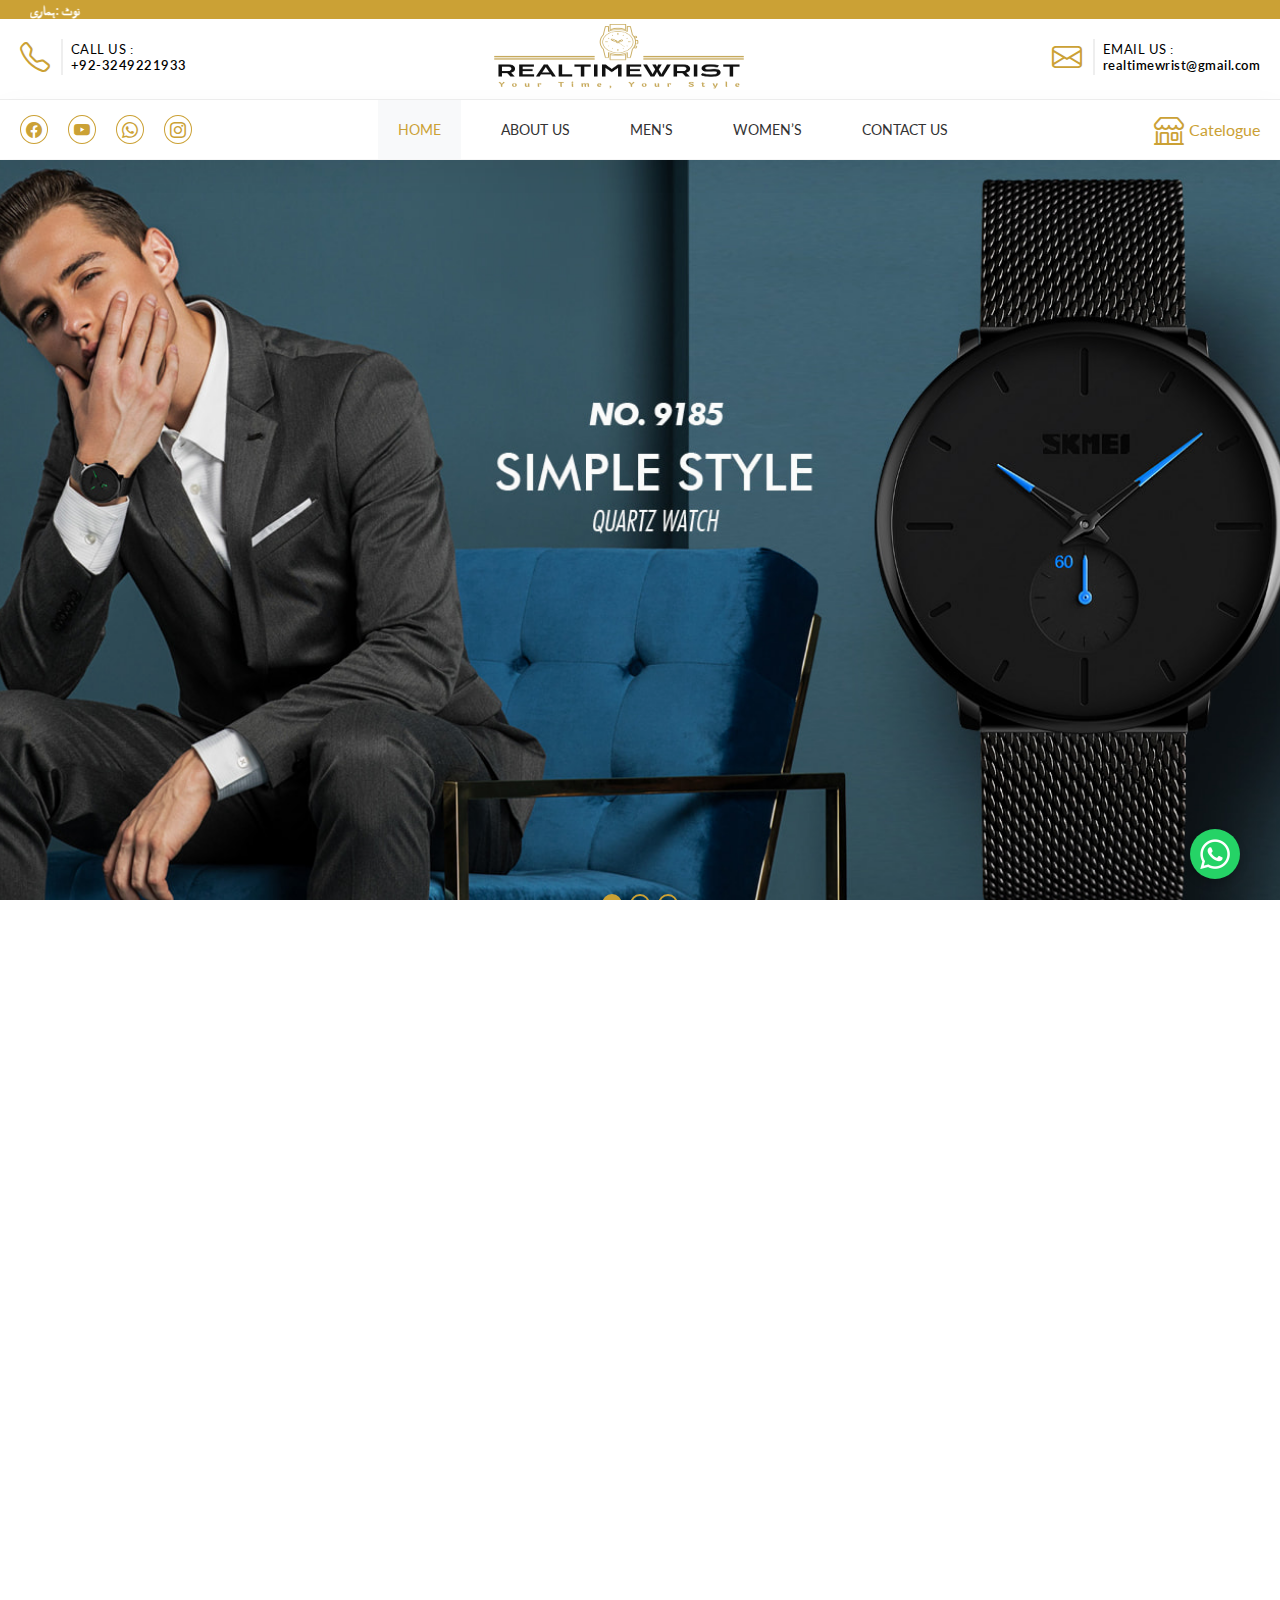
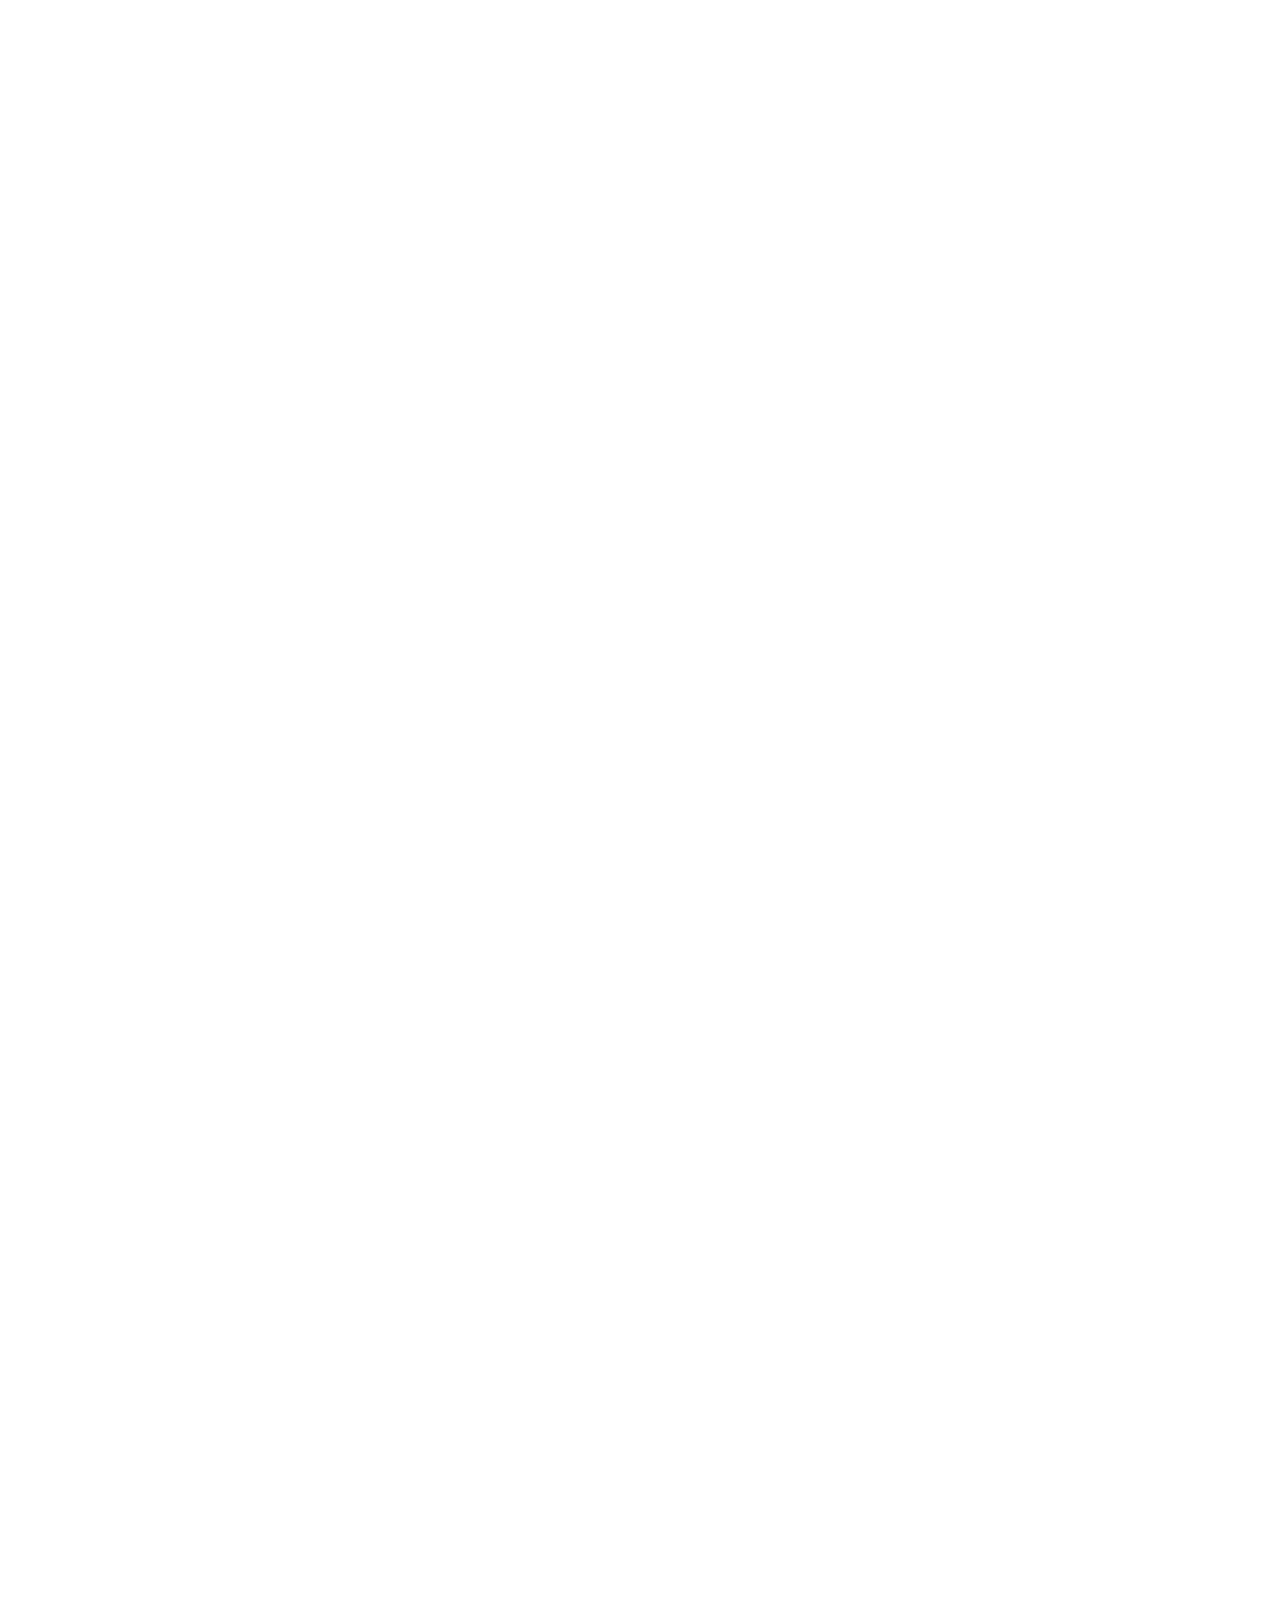
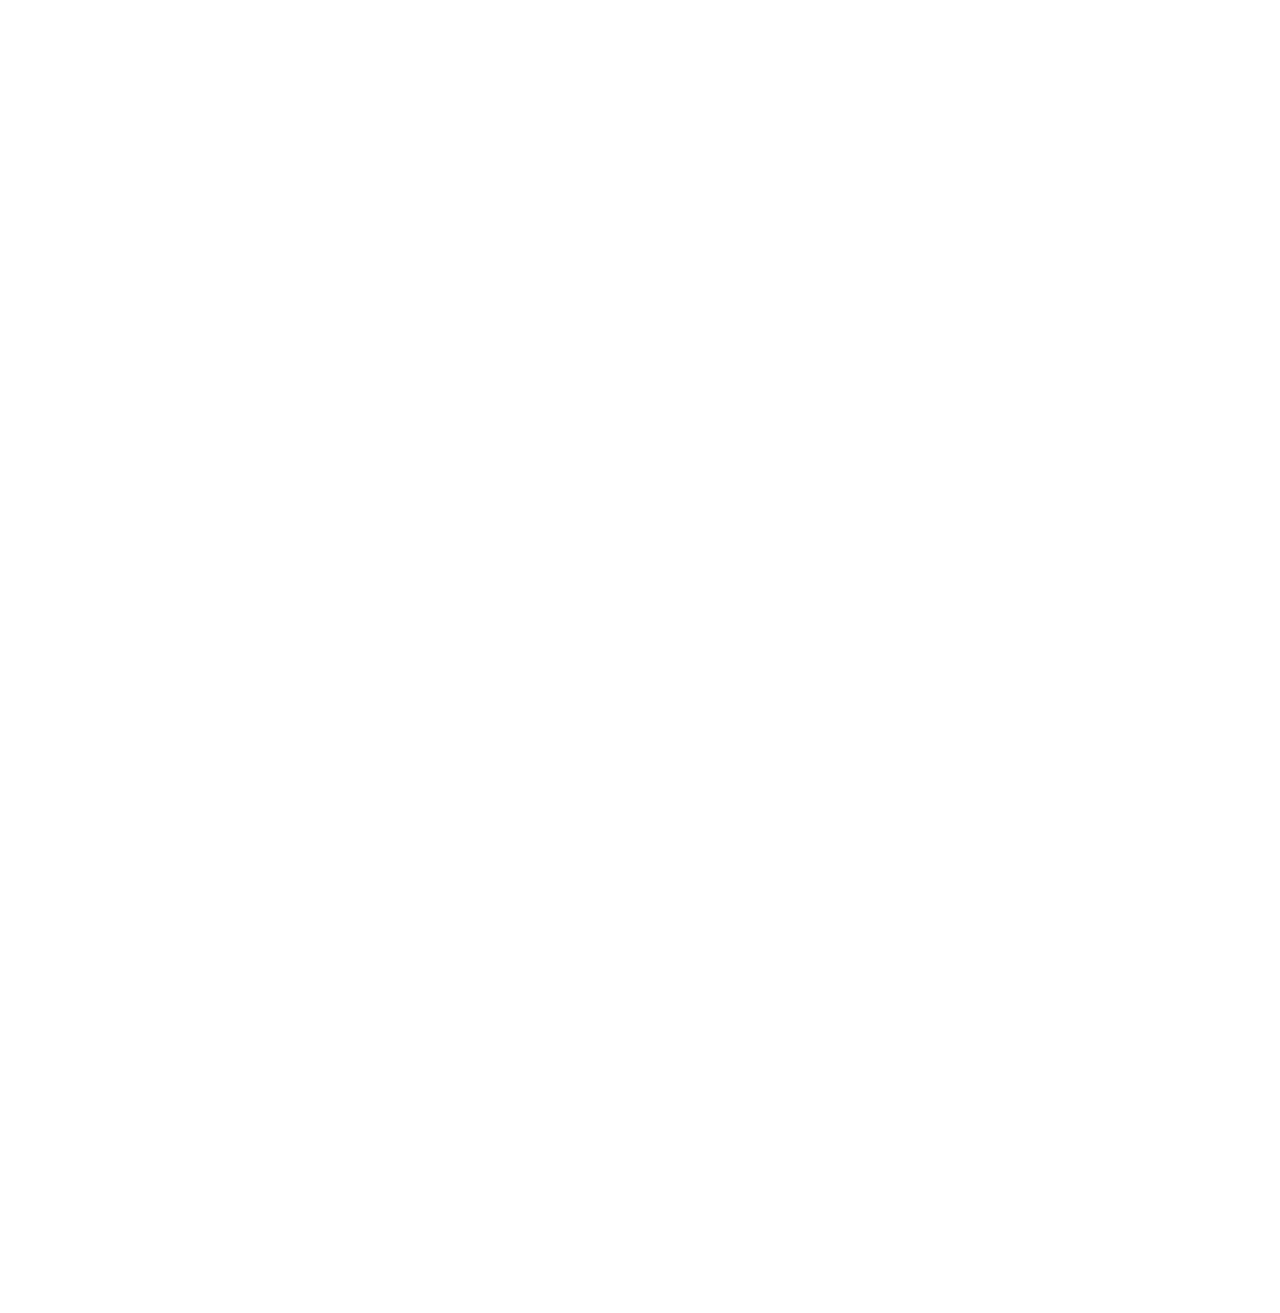
==== commit e81c0e3d: "path change" ====
--- a/index.html
+++ b/index.html
@@ -39,7 +39,7 @@
           <p>+92-3249221933</p>
         </div>
       </a>
-      <img src="realtimewrist-color-logo.png" alt="">
+      <img src="assessts/img/realtimewrist-color-logo.png" alt="">
       <a href="mailto:realtimewrist@gmail.com" class="call">
         <i class="bi bi-envelope"></i>
         <div class="call-detail">
@@ -52,7 +52,7 @@
     <nav>
       <div class="nav-div">
         <a href="#" class="nav-logo">
-          <img src="realtimewrist-color-logo-2.png" alt="">
+          <img src="assessts/img/realtimewrist-color-logo-2.png" alt="">
         </a>
         <div class="social-accounts">
           <a href="https://www.facebook.com/profile.php?id=61551032074666" target="_blank"><i
@@ -191,7 +191,7 @@
           <div class="sale-tag">BSET AFFORDABLE</div>
 
           <div class="product-img">
-            <img src="assessts/img/TAG-HEUER/taghauer-strap-1.jpeg" alt="">
+            <img src="assessts/img/TAG-HEUER/taghauer-calibre-5.jpeg" alt="">
             <div class="quick-label">QUICK VIEW</div>
           </div>
           <div class="product-details">
@@ -282,7 +282,7 @@
         <div class="container text-center">
           <a href="mens-watches.html" class="link-custom">View all watches &rightarrow;</a>
         </div>
-        <img src="Men-Banner-740x130-1.jpg" class="product-banner"></img>
+        <img src="assessts/img/Men-Banner-740x130-1.jpg" class="product-banner"></img>
       </div>
     </section>
 
@@ -361,7 +361,7 @@
 
           <a href="womens-watches.html" class="link-custom">View all watches &rightarrow;</a>
         </div>
-        <img src="Women-Banner-740x130-1.jpg" class="product-banner"></img>
+        <img src="assessts/img/Women-Banner-740x130-1.jpg" class="product-banner"></img>
       </div>
     </section>
 
--- a/general.css
+++ b/general.css
@@ -107,10 +107,10 @@
 }
 
 .page-banner-men{
-  background: linear-gradient(rgba(0,0,0,0.2), rgba(0,0,0,0.4)), url(Men-Banner-740x130-1.jpg);
+  background: linear-gradient(rgba(0,0,0,0.2), rgba(0,0,0,0.4)), url(assessts/img/Men-Banner-740x130-1.jpg);
 }
 .page-banner-women{
-  background: linear-gradient(rgba(0,0,0,0.2), rgba(0,0,0,0.4)), url(Women-Banner-740x130-1.jpg);
+  background: linear-gradient(rgba(0,0,0,0.2), rgba(0,0,0,0.4)), url(assessts/img/Women-Banner-740x130-1.jpg);
 }
 .page-banner-contact{
   background: linear-gradient(rgba(0,0,0,0.2), rgba(0,0,0,0.4)), url(assessts/img/hero-1.png);
